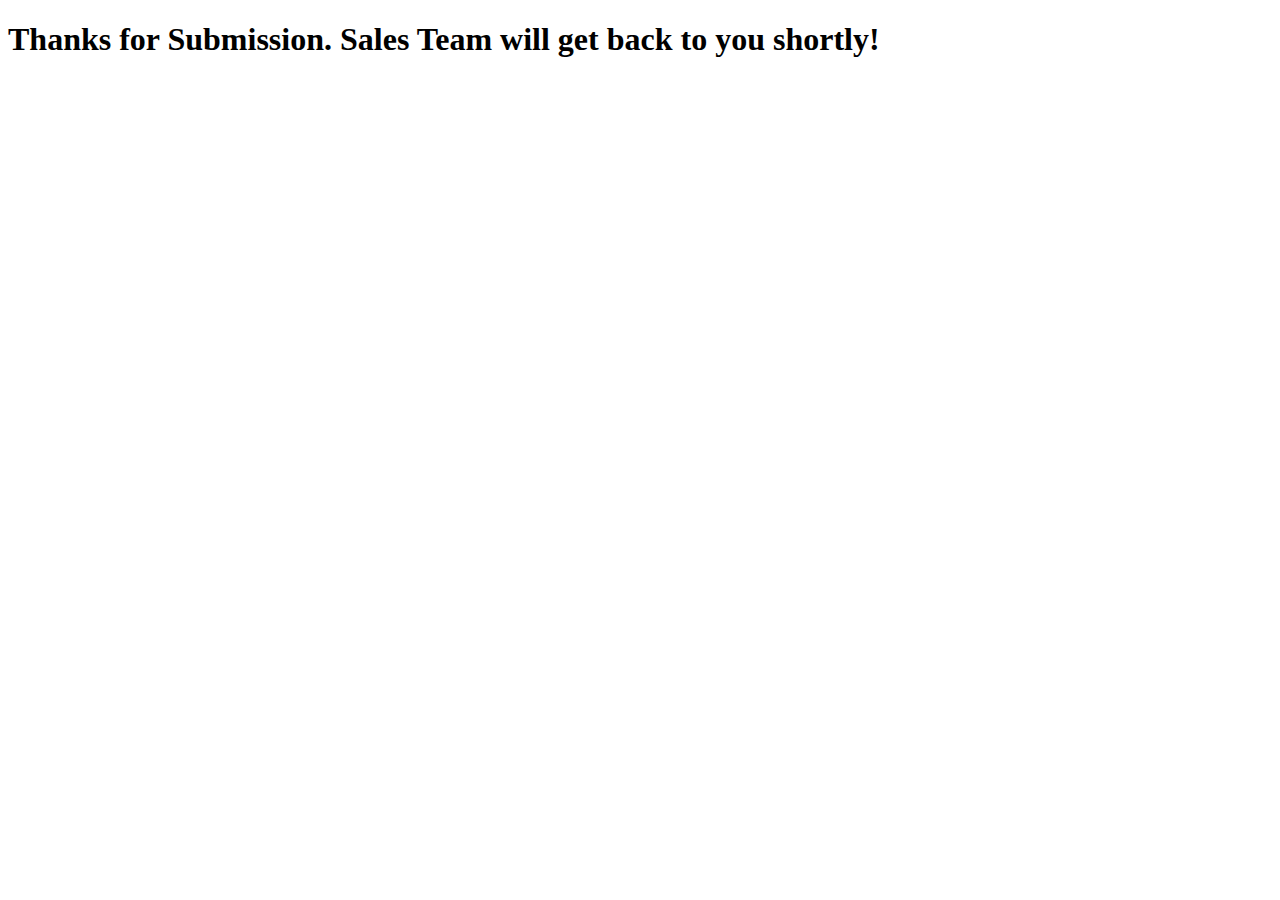
==== thanks.html @ b35f9a55 "Thanks Page Added" ====
<!DOCTYPE html>
<html lang="en">
<head>
    <meta charset="UTF-8">
    <meta name="viewport" content="width=device-width, initial-scale=1.0">
    <title>Thank You</title>
</head>
<body>
    <h1>Thanks for Submission. Sales Team will get back to you shortly!</h1>
</body>
</html>
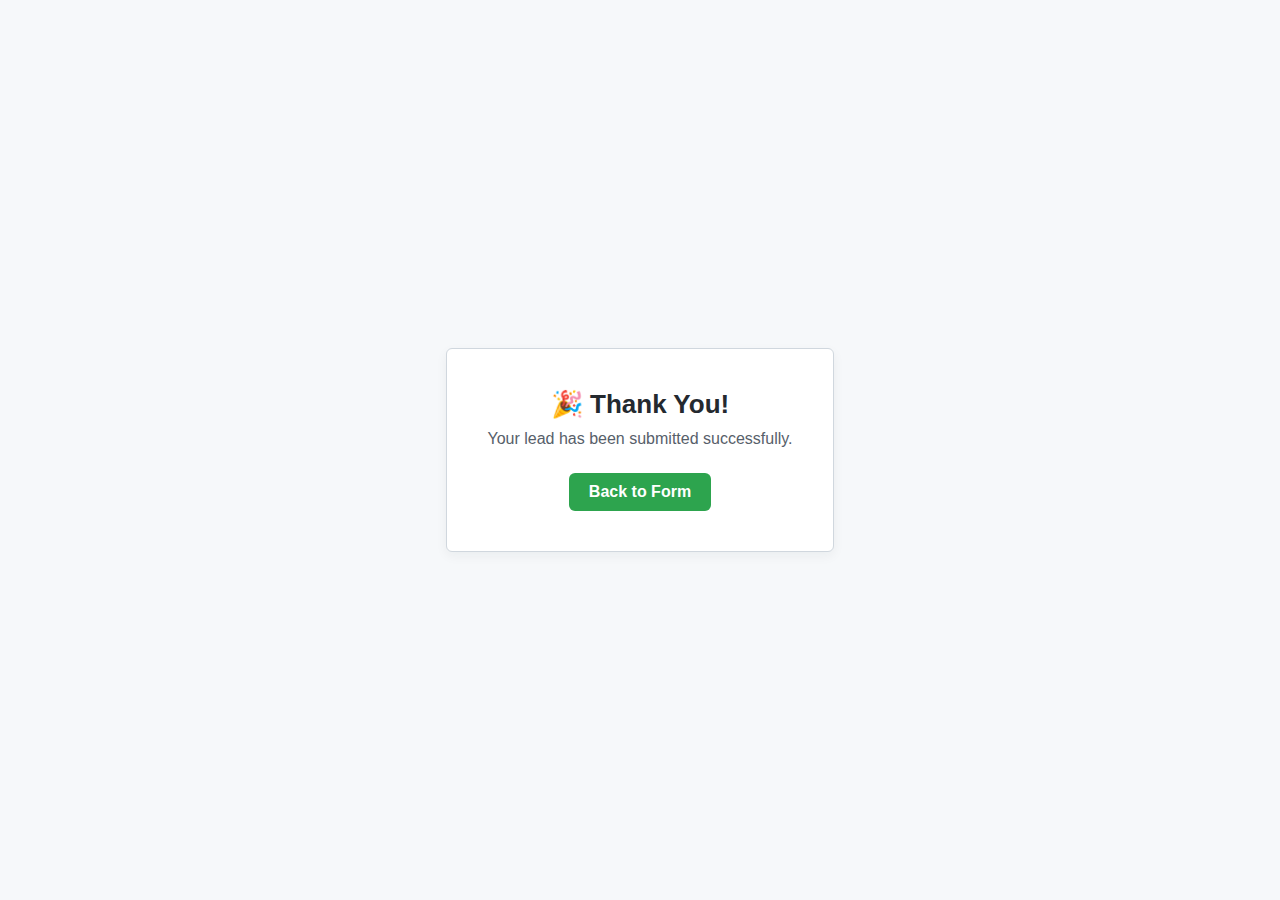
==== commit c74c0b39: "Updated CSS" ====
--- a/thanks.html
+++ b/thanks.html
@@ -4,8 +4,60 @@
     <meta charset="UTF-8">
     <meta name="viewport" content="width=device-width, initial-scale=1.0">
     <title>Thank You</title>
+    <link rel="stylesheet" href="style.css">
+    <style>
+        body {
+            background-color: #f6f8fa;
+            display: flex;
+            justify-content: center;
+            align-items: center;
+            min-height: 100vh;
+            font-family: -apple-system, BlinkMacSystemFont, "Segoe UI", Roboto, "Helvetica Neue", Arial, sans-serif;
+        }
+
+        .thank-you-container {
+            background-color: #ffffff;
+            padding: 40px;
+            border-radius: 6px;
+            border: 1px solid #d0d7de;
+            text-align: center;
+            max-width: 400px;
+            box-shadow: 0 4px 12px rgba(27, 31, 35, 0.05);
+        }
+
+        h1 {
+            font-size: 26px;
+            color: #24292f;
+            margin-bottom: 10px;
+        }
+
+        p {
+            font-size: 16px;
+            color: #57606a;
+        }
+
+        .back-home {
+            margin-top: 25px;
+            display: inline-block;
+            text-decoration: none;
+            padding: 10px 20px;
+            background-color: #2da44e;
+            color: white;
+            font-weight: bold;
+            border-radius: 6px;
+            transition: background-color 0.2s ease;
+        }
+
+        .back-home:hover {
+            background-color: #218739;
+        }
+    </style>
 </head>
 <body>
-    <h1>Thanks for Submission. Sales Team will get back to you shortly!</h1>
+    <div class="thank-you-container">
+        <h1>🎉 Thank You!</h1>
+        <p>Your lead has been submitted successfully.</p>
+        <a href="index.html" class="back-home">Back to Form</a>
+    </div>
 </body>
-</html>+</html>
--- a/style.css
+++ b/style.css
@@ -0,0 +1,73 @@
+* {
+    margin: 0;
+    padding: 0;
+    box-sizing: border-box;
+    font-family: -apple-system, BlinkMacSystemFont, "Segoe UI", Roboto, "Helvetica Neue", Arial, sans-serif;
+}
+
+body {
+    background-color: #f6f8fa;
+    display: flex;
+    justify-content: center;
+    align-items: center;
+    min-height: 100vh;
+}
+
+form {
+    background-color: #ffffff;
+    padding: 40px;
+    border: 1px solid #d0d7de;
+    border-radius: 6px;
+    width: 100%;
+    max-width: 360px;
+    box-shadow: 0 4px 12px rgba(27, 31, 35, 0.04);
+}
+
+h1 {
+    text-align: center;
+    font-size: 24px;
+    font-weight: 600;
+    color: #24292f;
+    margin-bottom: 24px;
+}
+
+label {
+    font-weight: 600;
+    color: #24292f;
+    margin-bottom: 5px;
+    display: block;
+}
+
+input[type="text"],
+input[type="email"],
+input[type="date"] {
+    width: 100%;
+    padding: 8px 12px;
+    margin-bottom: 15px;
+    border: 1px solid #d0d7de;
+    border-radius: 6px;
+    background-color: #f6f8fa;
+    transition: border-color 0.2s ease-in-out;
+}
+
+input:focus {
+    border-color: #0969da;
+    outline: none;
+    background-color: #ffffff;
+}
+
+.submit {
+    width: 100%;
+    padding: 10px;
+    background-color: #2da44e;
+    color: white;
+    font-weight: bold;
+    border: none;
+    border-radius: 6px;
+    cursor: pointer;
+    transition: background-color 0.2s ease-in-out;
+}
+
+.submit:hover {
+    background-color: #218739;
+}
